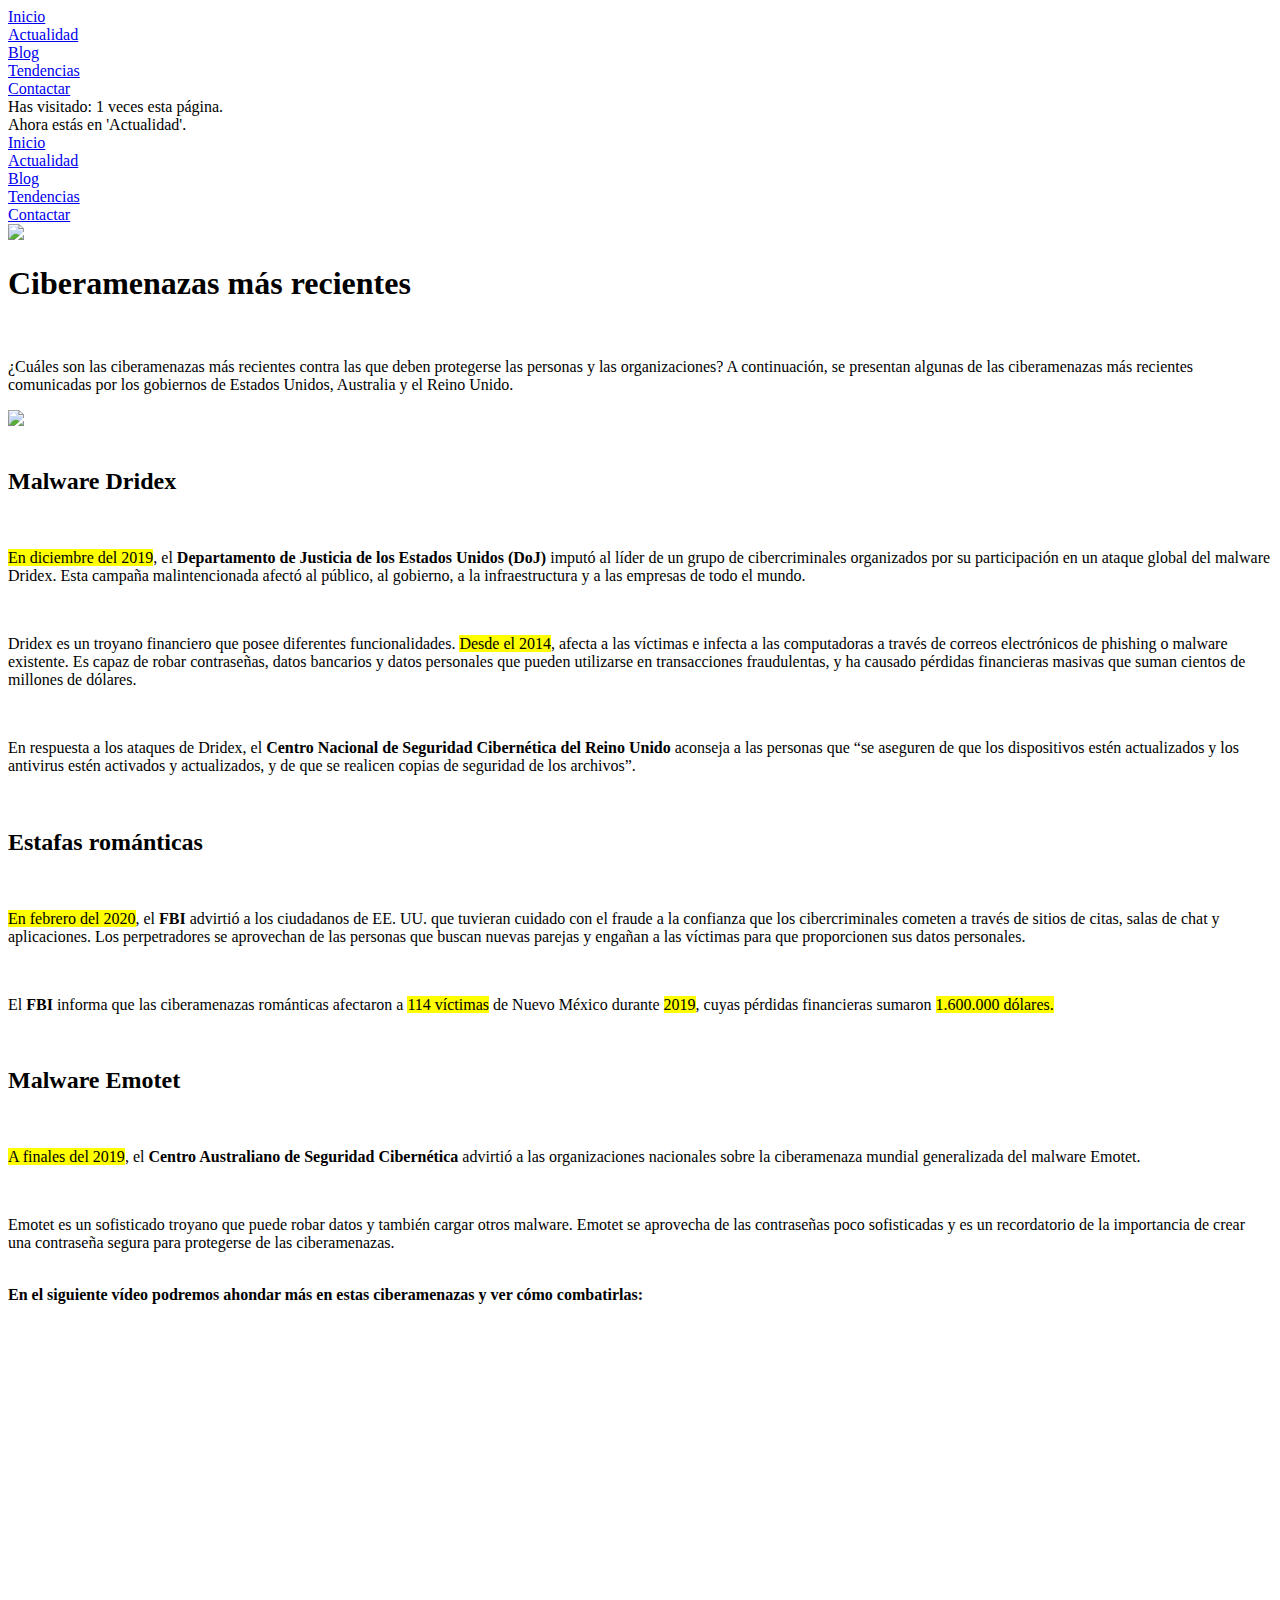
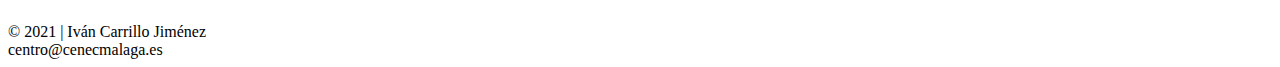
==== actualidad.html @ c1de378c "Sitio Web Estático" ====
<!DOCTYPE html>
<html lang="es">

	<!--
	HTML
	web o pagina:
	autor: Iván Carrillo
	fecha: Marzo 2021
-->

<head>
	<meta charset="UTF-8"/>
	<meta name="viewport" content="width=device-width, initial-scale=1"/>
	
	<!-- importante SEO para la etiqueta del navegador -->
	<title>Sitio Web Estático</title>
	
	<!-- una fuente de Google -->
	<link rel="preconnect" href="https://fonts.gstatic.com"/>
	<link href="https://fonts.googleapis.com/css2?family=Nunito:wght@200&display=swap" rel="stylesheet"/>
	
	<!-- una hoja de estilos externa-->
	
	<!-- una hoja de estilos personalizada-->
	<link href="C:\Users\Usuario\Documents\Cenec\ProyectoTrim2Boni\Css\actualidad.css" rel="stylesheet"/>
	
	<!-- iconos u otros elementos externos -->
	<link href="https://cdnjs.cloudflare.com/ajax/libs/font-awesome/4.7.0/css/font-awesome.min.css" rel="stylesheet"/>
	
	<!-- solo aquellos estilos que solo aplican a esta pagina -->
	<style>


	</style>
	
	<!-- scripts externos de librerias que usaremos, por ejemplo Bootstrap o JQuery -->
	<script src="https://ajax.googleapis.com/ajax/libs/jquery/3.5.1/jquery.min.js"></script>
	
	<!-- scripts externos de desarrollo propio en Javascript o JQuery -->
	<script src="actualidad.js"></script>
	
	<!-- scripts personalizados Javascript o JQuery -->
</head>


<body>

	<div class="marco">
		<div class="encabezado">
			<nav class="nav-encabezado">
				<div id="inicio-encabezado"><a href="C:\Users\Usuario\Documents\Cenec\ProyectoTrim2Boni\index.html">Inicio</a></div>
				<div id="actualidad-encabezado"><a href="#">Actualidad</a></div>
				<div id="blog-encabezado"><a href="#">Blog</a></div>
				<div id="tendencias-encabezado"><a href="#">Tendencias</a></div>
				<div id="contactar-encabezado"><a href="#">Contactar</a></div>
				<div id="contador-encabezado">Has visitado: <span id="contador">0</span> veces esta página.</div>
			</nav>
		</div>
		<div class="migas">
			<div id="ruta"></div>
		</div>
		<div class="lado">
			<div class="nav-lado">
				<div id="inicio-lado"><a href="C:\Users\Usuario\Documents\Cenec\ProyectoTrim2Boni\index.html">Inicio</a></div>
				<div id="actualidad-lado"><a href="#">Actualidad</a></div>
				<div id="blog-lado"><a href="#">Blog</a></div>
				<div id="tendencias-lado"><a href="#">Tendencias</a></div>
				<div id="contactar-lado"><a href="#">Contactar</a></div>
			</div>
		</div>
		<main class="contenido">
			<div class="img1">
				<img src="C:\Users\Usuario\Documents\Cenec\ProyectoTrim2Boni\imagenes\estafaromantica.jpg" class="corazon"/>	
			</div>
			<h1>Ciberamenazas más recientes</h1><br>
			<p>¿Cuáles son las ciberamenazas más recientes contra las que deben protegerse las personas y las organizaciones? A continuación, se presentan algunas de las ciberamenazas más recientes comunicadas por los gobiernos de Estados Unidos, Australia y el Reino Unido.</p>
			<div class="img2">
				<img src="C:\Users\Usuario\Documents\Cenec\ProyectoTrim2Boni\imagenes\MalwareDridex.png" class="malware" />
			</div><br>
			<h2>Malware Dridex</h2><br>
			<p><mark id="verde">En diciembre del 2019</mark>, el <strong>Departamento de Justicia de los Estados Unidos (DoJ)</strong> imputó al líder de un grupo de cibercriminales organizados por su participación en un ataque global del malware Dridex. Esta campaña malintencionada afectó al público, al gobierno, a la infraestructura y a las empresas de todo el mundo.</p>
			<br>
			<p>Dridex es un troyano financiero que posee diferentes funcionalidades. <mark id="verde">Desde el 2014</mark>, afecta a las víctimas e infecta a las computadoras a través de correos electrónicos de phishing o malware existente. Es capaz de robar contraseñas, datos bancarios y datos personales que pueden utilizarse en transacciones fraudulentas, y ha causado pérdidas financieras masivas que suman cientos de millones de dólares.</p><br>
			<p>En respuesta a los ataques de Dridex, el <strong>Centro Nacional de Seguridad Cibernética del Reino Unido</strong> aconseja a las personas que “se aseguren de que los dispositivos estén actualizados y los antivirus estén activados y actualizados, y de que se realicen copias de seguridad de los archivos”.</p><br>
			<h2>Estafas románticas</h2><br>
			<p><mark id="verde">En febrero del 2020</mark>, el <strong>FBI</strong> advirtió a los ciudadanos de EE. UU. que tuvieran cuidado con el fraude a la confianza que los cibercriminales cometen a través de sitios de citas, salas de chat y aplicaciones. Los perpetradores se aprovechan de las personas que buscan nuevas parejas y engañan a las víctimas para que proporcionen sus datos personales.</p><br>
			<p>El <strong>FBI</strong> informa que las ciberamenazas románticas afectaron a <mark id="amarillo">114 víctimas</mark> de Nuevo México durante <mark id="verde">2019</mark>, cuyas pérdidas financieras sumaron <mark id="amarillo">1.600.000 dólares.</mark></p><br>
			<h2>Malware Emotet</h2><br>
			<p><mark id="verde">A finales del 2019</mark>, el <strong>Centro Australiano de Seguridad Cibernética</strong> advirtió a las organizaciones nacionales sobre la ciberamenaza mundial generalizada del malware Emotet.</p><br>
			<p>Emotet es un sofisticado troyano que puede robar datos y también cargar otros malware. Emotet se aprovecha de las contraseñas poco sofisticadas y es un recordatorio de la importancia de crear una contraseña segura para protegerse de las ciberamenazas.</p><br>
			<strong>En el siguiente vídeo podremos ahondar más en estas ciberamenazas y ver cómo combatirlas:</strong><br>

			<iframe id="video" width="560" height="315" src="https://www.youtube.com/watch?v=6a2vSMENbkk" frameborder="0" allow="accelerometer; autoplay; clipboard-write; encrypted-media; gyroscope; picture-in-picture" allowfullscreen></iframe>

		</main>

<!-- pie de página-->
		<footer class="pie">
			© 2021 | Iván Carrillo Jiménez<br> centro@cenecmalaga.es
		</footer>
	</div>

	<script>
		$(document).ready(function() {
			var x = sessionStorage.getItem('#contador') + 1;
			if (sessionStorage.getItem('cont')!==null) {
				x = Number(sessionStorage.getItem('cont')) + x; 
			}
			sessionStorage.setItem('cont', x);
			$("#contador").text(x);

			$("#ruta").text("Ahora estás en 'Actualidad'.");

		});
	</script>

</body>
</html>
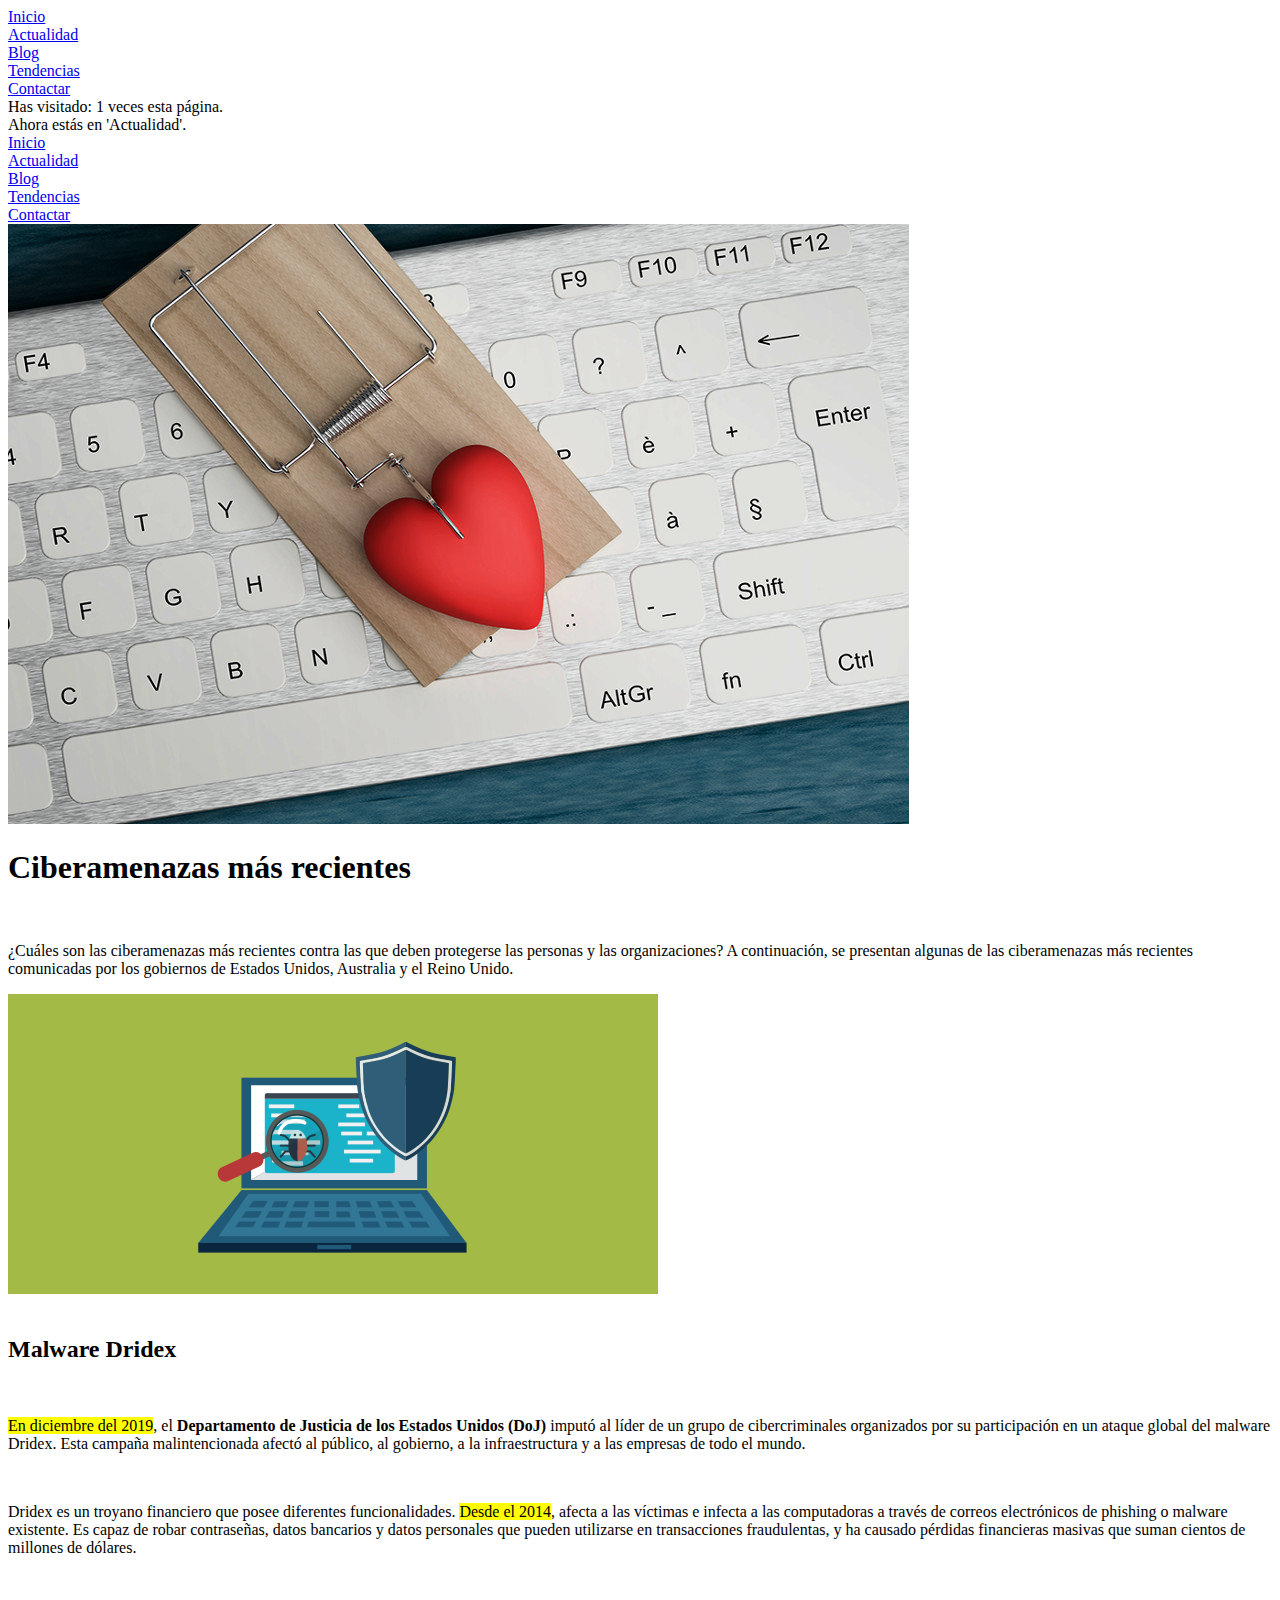
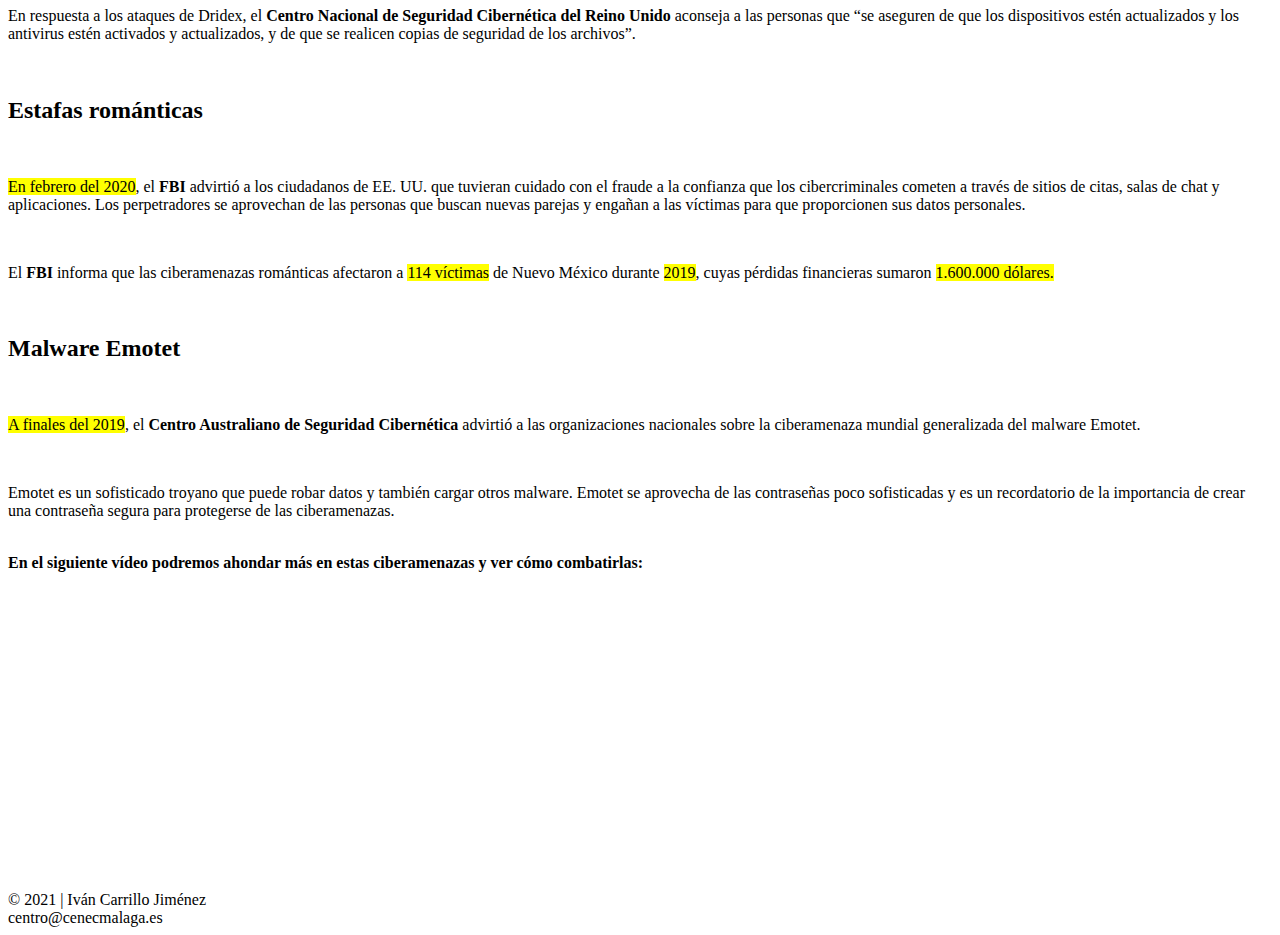
==== commit 9b6af51d: "Actualizo enlaces" ====
--- a/actualidad.html
+++ b/actualidad.html
@@ -48,7 +48,7 @@
 	<div class="marco">
 		<div class="encabezado">
 			<nav class="nav-encabezado">
-				<div id="inicio-encabezado"><a href="C:\Users\Usuario\Documents\Cenec\ProyectoTrim2Boni\index.html">Inicio</a></div>
+				<div id="inicio-encabezado"><a href="../index.html">Inicio</a></div>
 				<div id="actualidad-encabezado"><a href="#">Actualidad</a></div>
 				<div id="blog-encabezado"><a href="#">Blog</a></div>
 				<div id="tendencias-encabezado"><a href="#">Tendencias</a></div>
@@ -61,7 +61,7 @@
 		</div>
 		<div class="lado">
 			<div class="nav-lado">
-				<div id="inicio-lado"><a href="C:\Users\Usuario\Documents\Cenec\ProyectoTrim2Boni\index.html">Inicio</a></div>
+				<div id="inicio-lado"><a href="../index.html">Inicio</a></div>
 				<div id="actualidad-lado"><a href="#">Actualidad</a></div>
 				<div id="blog-lado"><a href="#">Blog</a></div>
 				<div id="tendencias-lado"><a href="#">Tendencias</a></div>
@@ -70,12 +70,12 @@
 		</div>
 		<main class="contenido">
 			<div class="img1">
-				<img src="C:\Users\Usuario\Documents\Cenec\ProyectoTrim2Boni\imagenes\estafaromantica.jpg" class="corazon"/>	
+				<img src="../imagenes/estafaromantica.jpg" class="corazon"/>	
 			</div>
 			<h1>Ciberamenazas más recientes</h1><br>
 			<p>¿Cuáles son las ciberamenazas más recientes contra las que deben protegerse las personas y las organizaciones? A continuación, se presentan algunas de las ciberamenazas más recientes comunicadas por los gobiernos de Estados Unidos, Australia y el Reino Unido.</p>
 			<div class="img2">
-				<img src="C:\Users\Usuario\Documents\Cenec\ProyectoTrim2Boni\imagenes\MalwareDridex.png" class="malware" />
+				<img src="../imagenes/MalwareDridex.png" class="malware" />
 			</div><br>
 			<h2>Malware Dridex</h2><br>
 			<p><mark id="verde">En diciembre del 2019</mark>, el <strong>Departamento de Justicia de los Estados Unidos (DoJ)</strong> imputó al líder de un grupo de cibercriminales organizados por su participación en un ataque global del malware Dridex. Esta campaña malintencionada afectó al público, al gobierno, a la infraestructura y a las empresas de todo el mundo.</p>
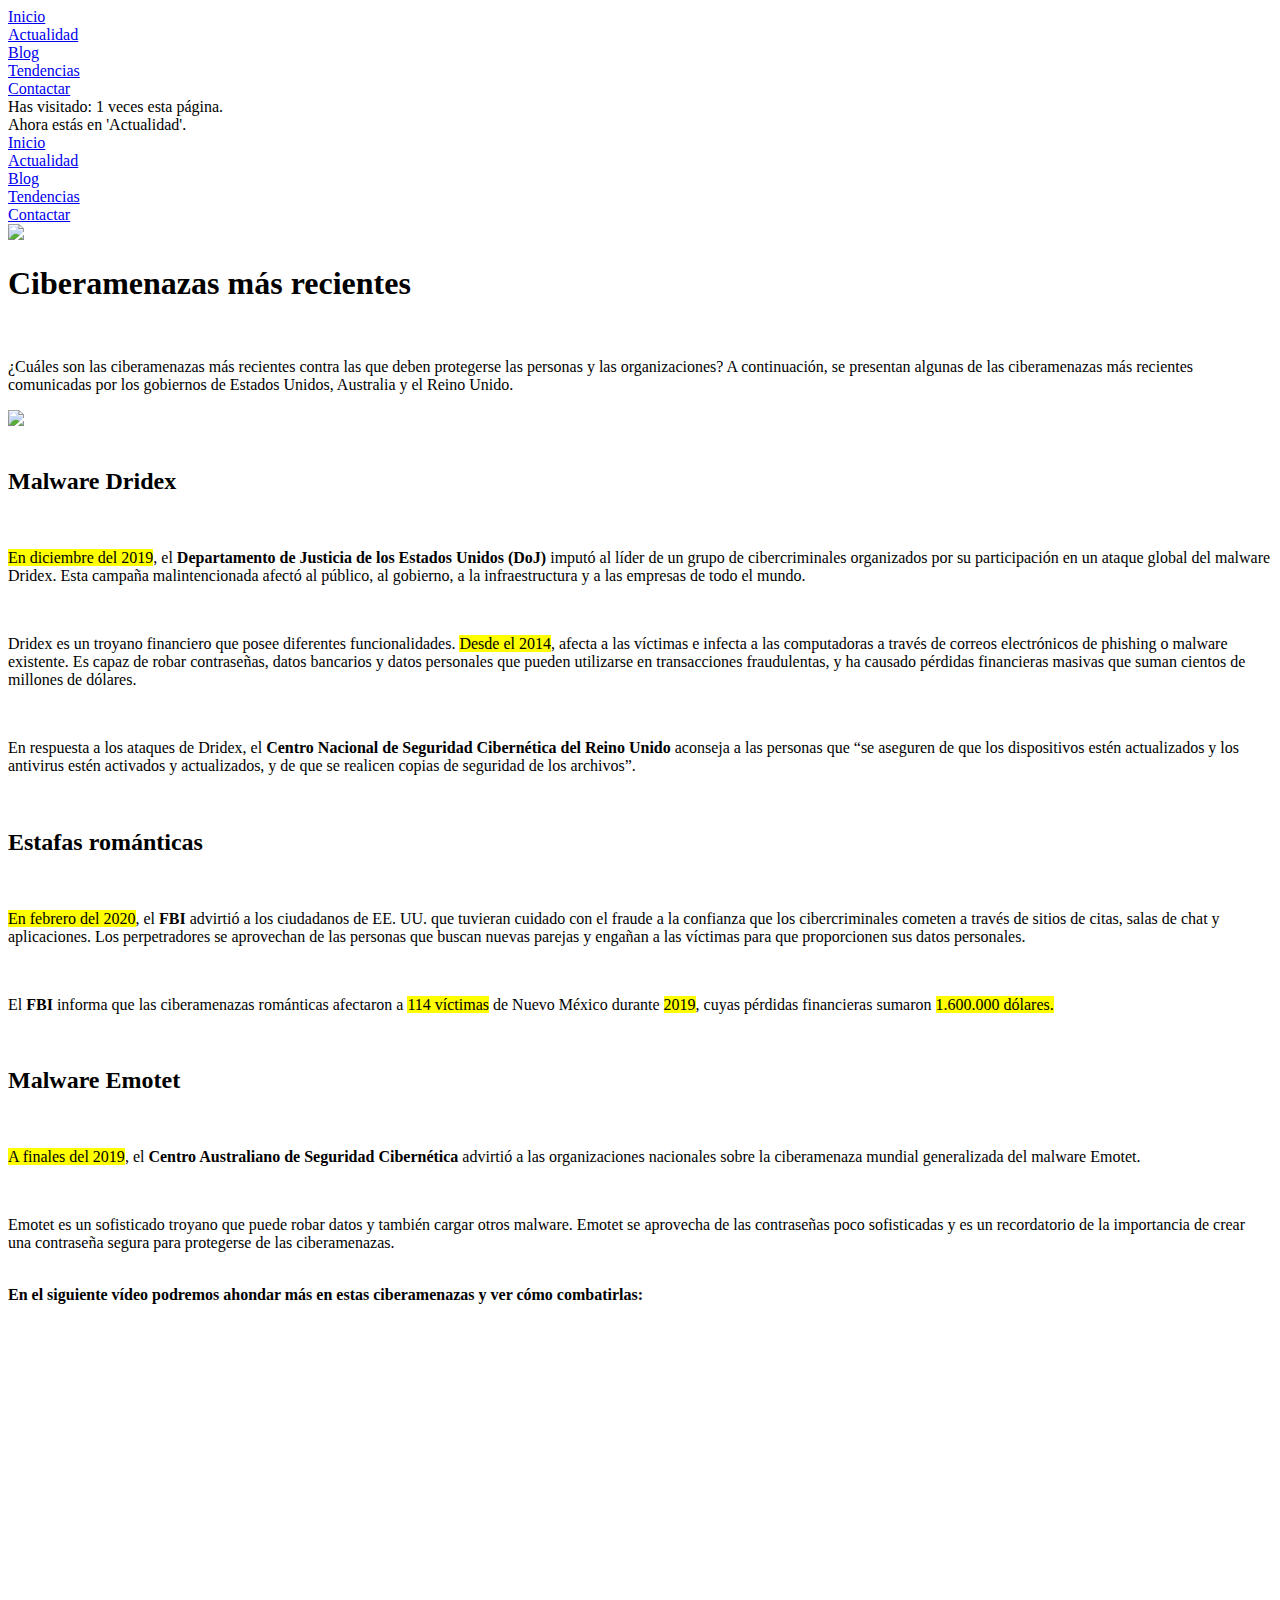
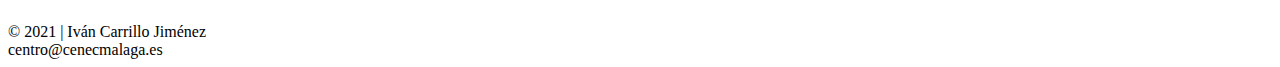
==== commit f6733ba1: "Enlaces" ====
--- a/actualidad.html
+++ b/actualidad.html
@@ -22,7 +22,7 @@
 	<!-- una hoja de estilos externa-->
 	
 	<!-- una hoja de estilos personalizada-->
-	<link href="C:\Users\Usuario\Documents\Cenec\ProyectoTrim2Boni\Css\actualidad.css" rel="stylesheet"/>
+	<link href="https://github.com/ItsICJ/trabajoT2/tree/main/css/actualidad.css" rel="stylesheet"/>
 	
 	<!-- iconos u otros elementos externos -->
 	<link href="https://cdnjs.cloudflare.com/ajax/libs/font-awesome/4.7.0/css/font-awesome.min.css" rel="stylesheet"/>
@@ -48,7 +48,7 @@
 	<div class="marco">
 		<div class="encabezado">
 			<nav class="nav-encabezado">
-				<div id="inicio-encabezado"><a href="../index.html">Inicio</a></div>
+				<div id="inicio-encabezado"><a href="https://github.com/ItsICJ/trabajoT2/index.html">Inicio</a></div>
 				<div id="actualidad-encabezado"><a href="#">Actualidad</a></div>
 				<div id="blog-encabezado"><a href="#">Blog</a></div>
 				<div id="tendencias-encabezado"><a href="#">Tendencias</a></div>
@@ -61,7 +61,7 @@
 		</div>
 		<div class="lado">
 			<div class="nav-lado">
-				<div id="inicio-lado"><a href="../index.html">Inicio</a></div>
+				<div id="inicio-lado"><a href="https://github.com/ItsICJ/trabajoT2/index.html">Inicio</a></div>
 				<div id="actualidad-lado"><a href="#">Actualidad</a></div>
 				<div id="blog-lado"><a href="#">Blog</a></div>
 				<div id="tendencias-lado"><a href="#">Tendencias</a></div>
@@ -70,12 +70,12 @@
 		</div>
 		<main class="contenido">
 			<div class="img1">
-				<img src="../imagenes/estafaromantica.jpg" class="corazon"/>	
+				<img src="https://github.com/ItsICJ/trabajoT2/tree/main/imagenes/estafaromantica.jpg" class="corazon"/>	
 			</div>
 			<h1>Ciberamenazas más recientes</h1><br>
 			<p>¿Cuáles son las ciberamenazas más recientes contra las que deben protegerse las personas y las organizaciones? A continuación, se presentan algunas de las ciberamenazas más recientes comunicadas por los gobiernos de Estados Unidos, Australia y el Reino Unido.</p>
 			<div class="img2">
-				<img src="../imagenes/MalwareDridex.png" class="malware" />
+				<img src="https://github.com/ItsICJ/trabajoT2/tree/main/imagenes/MalwareDridex.png" class="malware" />
 			</div><br>
 			<h2>Malware Dridex</h2><br>
 			<p><mark id="verde">En diciembre del 2019</mark>, el <strong>Departamento de Justicia de los Estados Unidos (DoJ)</strong> imputó al líder de un grupo de cibercriminales organizados por su participación en un ataque global del malware Dridex. Esta campaña malintencionada afectó al público, al gobierno, a la infraestructura y a las empresas de todo el mundo.</p>
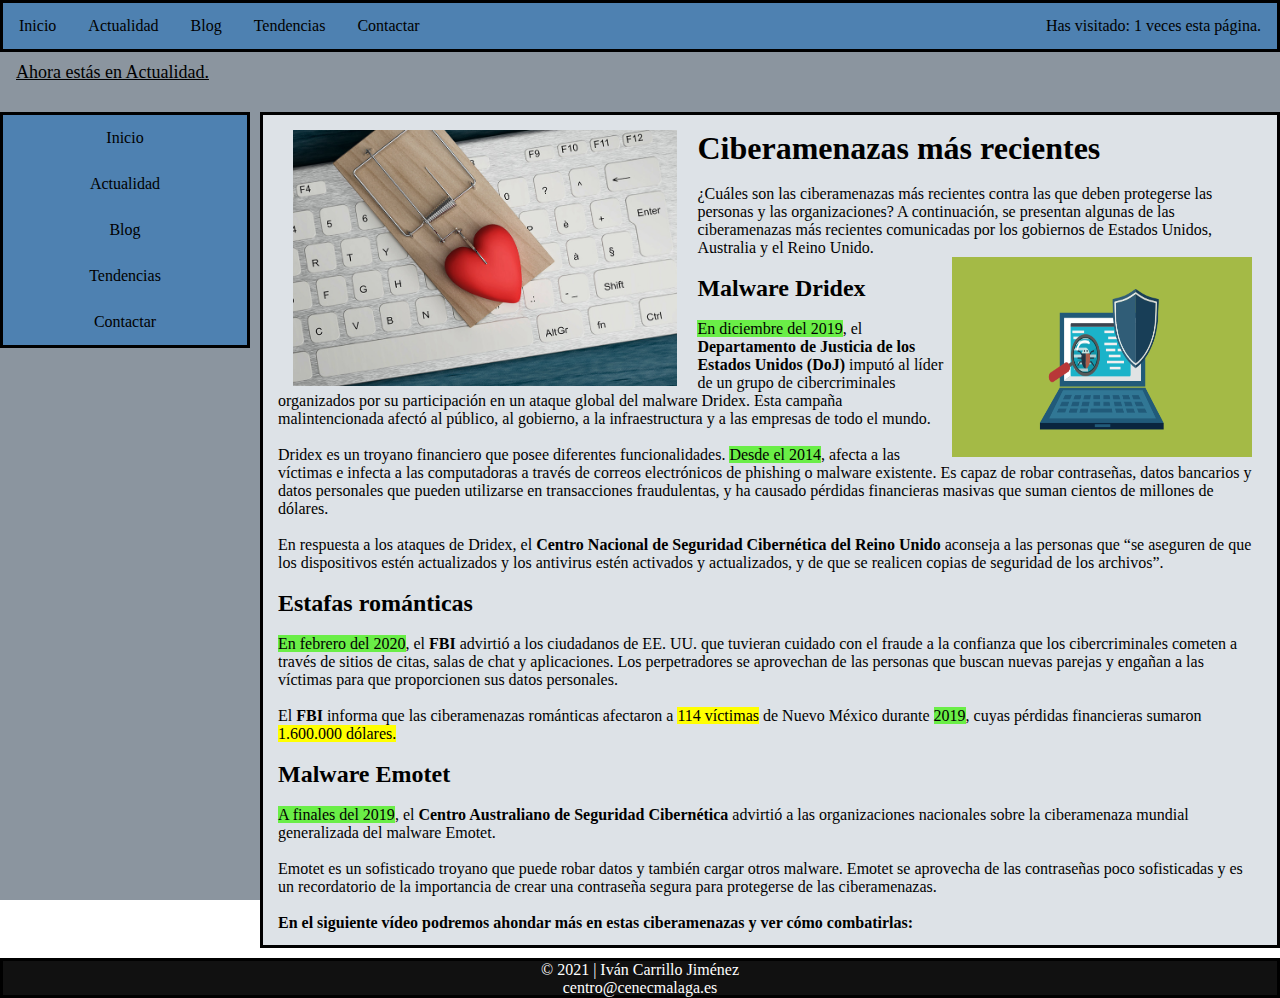
==== commit 9190917e: "Últimos cambios" ====
--- a/actualidad.html
+++ b/actualidad.html
@@ -22,7 +22,7 @@
 	<!-- una hoja de estilos externa-->
 	
 	<!-- una hoja de estilos personalizada-->
-	<link href="https://github.com/ItsICJ/trabajoT2/tree/main/css/actualidad.css" rel="stylesheet"/>
+	<link href="./css/actualidad.css" rel="stylesheet"/>
 	
 	<!-- iconos u otros elementos externos -->
 	<link href="https://cdnjs.cloudflare.com/ajax/libs/font-awesome/4.7.0/css/font-awesome.min.css" rel="stylesheet"/>
@@ -48,7 +48,7 @@
 	<div class="marco">
 		<div class="encabezado">
 			<nav class="nav-encabezado">
-				<div id="inicio-encabezado"><a href="https://github.com/ItsICJ/trabajoT2/index.html">Inicio</a></div>
+				<div id="inicio-encabezado"><a href="index.html">Inicio</a></div>
 				<div id="actualidad-encabezado"><a href="#">Actualidad</a></div>
 				<div id="blog-encabezado"><a href="#">Blog</a></div>
 				<div id="tendencias-encabezado"><a href="#">Tendencias</a></div>
@@ -61,7 +61,7 @@
 		</div>
 		<div class="lado">
 			<div class="nav-lado">
-				<div id="inicio-lado"><a href="https://github.com/ItsICJ/trabajoT2/index.html">Inicio</a></div>
+				<div id="inicio-lado"><a href="index.html">Inicio</a></div>
 				<div id="actualidad-lado"><a href="#">Actualidad</a></div>
 				<div id="blog-lado"><a href="#">Blog</a></div>
 				<div id="tendencias-lado"><a href="#">Tendencias</a></div>
@@ -70,12 +70,12 @@
 		</div>
 		<main class="contenido">
 			<div class="img1">
-				<img src="https://github.com/ItsICJ/trabajoT2/tree/main/imagenes/estafaromantica.jpg" class="corazon"/>	
+				<img src="./imagenes/estafaromantica.jpg" class="corazon"/>	
 			</div>
-			<h1>Ciberamenazas más recientes</h1><br>
+			<h1 id="inicio">Ciberamenazas más recientes</h1><br>
 			<p>¿Cuáles son las ciberamenazas más recientes contra las que deben protegerse las personas y las organizaciones? A continuación, se presentan algunas de las ciberamenazas más recientes comunicadas por los gobiernos de Estados Unidos, Australia y el Reino Unido.</p>
 			<div class="img2">
-				<img src="https://github.com/ItsICJ/trabajoT2/tree/main/imagenes/MalwareDridex.png" class="malware" />
+				<img src="./imagenes/MalwareDridex.png" class="malware" />
 			</div><br>
 			<h2>Malware Dridex</h2><br>
 			<p><mark id="verde">En diciembre del 2019</mark>, el <strong>Departamento de Justicia de los Estados Unidos (DoJ)</strong> imputó al líder de un grupo de cibercriminales organizados por su participación en un ataque global del malware Dridex. Esta campaña malintencionada afectó al público, al gobierno, a la infraestructura y a las empresas de todo el mundo.</p>
@@ -88,10 +88,10 @@
 			<h2>Malware Emotet</h2><br>
 			<p><mark id="verde">A finales del 2019</mark>, el <strong>Centro Australiano de Seguridad Cibernética</strong> advirtió a las organizaciones nacionales sobre la ciberamenaza mundial generalizada del malware Emotet.</p><br>
 			<p>Emotet es un sofisticado troyano que puede robar datos y también cargar otros malware. Emotet se aprovecha de las contraseñas poco sofisticadas y es un recordatorio de la importancia de crear una contraseña segura para protegerse de las ciberamenazas.</p><br>
-			<strong>En el siguiente vídeo podremos ahondar más en estas ciberamenazas y ver cómo combatirlas:</strong><br>
+			<strong>En el siguiente vídeo podremos ahondar más en estas ciberamenazas y ver cómo combatirlas:</strong><br><br>
+			<a href="#inicio" style="color: black;">Volver al principio</a><br><br>
 
-			<iframe id="video" width="560" height="315" src="https://www.youtube.com/watch?v=6a2vSMENbkk" frameborder="0" allow="accelerometer; autoplay; clipboard-write; encrypted-media; gyroscope; picture-in-picture" allowfullscreen></iframe>
-
+			<iframe id="video" width="560" height="315" src="https://www.youtube.com/embed/t91xuZIuGYg" frameborder="0" allow="accelerometer; autoplay; clipboard-write; encrypted-media; gyroscope; picture-in-picture" allowfullscreen></iframe>
 		</main>
 
 <!-- pie de página-->
@@ -109,7 +109,7 @@
 			sessionStorage.setItem('cont', x);
 			$("#contador").text(x);
 
-			$("#ruta").text("Ahora estás en 'Actualidad'.");
+			$("#ruta").text("Ahora estás en Actualidad.");
 
 		});
 	</script>
--- a/css/actualidad.css
+++ b/css/actualidad.css
@@ -0,0 +1,170 @@
+/*
+CSS 
+web o pagina:
+autor:
+fecha:
+RECORDAR:
+en caso de conflictos se aplica el estilo que se define último,
+o sea al final de este archivo o en la misma pagina html
+
+Se incluyen los principales SELECTORES SIMPLES; hay más combinaciones...
+
+*/
+
+    *{
+      box-sizing: border-box;
+      padding: 0;
+      margin: 0;
+    }
+    
+    .marco {
+      display: grid;
+      /*border-style: solid;*/
+      /*border-color: red;*/
+      grid-template-columns: 250px auto;
+      grid-template-rows: auto 40px auto 40px;
+      grid-gap: 10px;
+      width: 100vw;
+      height: 100vh;
+      background-color: #8B959F;
+    }
+    
+    .encabezado {
+      border-style: solid;
+      border-color: black;
+      grid-column: 1 / span 2;
+      grid-row: 1 / span 1;
+      display: flex;
+
+    }
+
+    .encabezado nav {
+      overflow: hidden;
+      background-color: #4E81B1;
+      width: 100%;
+      height: auto;
+    }
+
+    .nav-encabezado a, #contador-encabezado {
+      float: left;
+      font-size: 16px;
+      color: black;
+      text-align: center;
+      padding: 14px 16px;
+      text-decoration: none;
+    }
+
+    .nav-lado a {
+      display: block;
+      font-size: 16px;
+      color: black;
+      text-align: center;
+      padding: 14px 16px;
+      text-decoration: none;
+    }
+
+    .nav-lado {
+      background-color: #4E81B1;
+      width: auto;
+      height: auto;
+    }
+
+    #contador-encabezado {
+      float: right;
+    }
+    
+    .migas {
+      /*border-style: solid;
+      border-color: yellow;*/
+      grid-column: 1 / span 2;
+      grid-row: 2 / span 1;
+    }
+    
+    .lado {
+      border-style: solid;
+      border-color: black;
+      grid-column: 1 / span 1;
+      grid-row: 3 / span 1;
+      margin-bottom: 600px;
+    }
+    
+    .contenido {
+      border-style: solid;
+      border-color: black;
+      background-color: #DDE2E7;
+      grid-column: 2 / span 1;
+      grid-row: 3 / span 1;
+      overflow: auto;
+      padding: 15px;
+      font-family: "Times New Roman", Times, serif;
+      word-wrap: break-word; /* Con esta etiqueta se adjusta el texto automaticamente al div */
+    }
+    
+    .pie {
+      border-style: solid;
+      border-color: black;
+      background-color: #111;
+      color: white;
+      grid-column: 1 / span 2;
+      grid-row: 4 / span 1;
+      text-align: center;
+    }
+
+    img.corazon {
+      width: auto;
+      height: 256px;
+      margin-left: 5px;
+      margin-right: 20px;
+      float: left;
+    }
+
+    div.img1 {
+      width: 10%;
+      margin-left: 10px;
+    }
+
+    #ruta {
+      display: inline;
+      font-size: 18px;
+      padding: 10px 16px;
+      text-decoration: underline;
+    }
+
+    div.img2 {
+      float: right;
+      margin-right: 10px; 
+    }
+
+    img.malware {
+      width: 300px;
+      height: 200px;
+      /*object-fit: contain;*/
+      float: right;
+    }
+
+    mark#amarillo {
+      background-color: yellow;
+    }
+
+    mark#verde {
+      background-color: #6AEE47;
+    }
+
+    iframe#video {
+      float: left;
+    }
+
+
+/*
+
+pseudoclases, asignarles estilos en este orden llamado LVHA:
+   :link — :visited — :hover — :active.
+   
+Más selectores y documentación:
+pseudo-clases: https://www.w3schools.com/css/css_pseudo_classes.asp
+pseudo-elementos: https://www.w3schools.com/css/css_pseudo_elements.asp
+pseudo-atributos: https://www.w3schools.com/css/css_attribute_selectors.asp
+formularios: https://www.w3schools.com/css/css_form.asp
+posicionamiento: https://www.w3schools.com/css/css_positioning.asp
+selectores: https://www.w3schools.com/cssref/css_selectors.asp
+*/